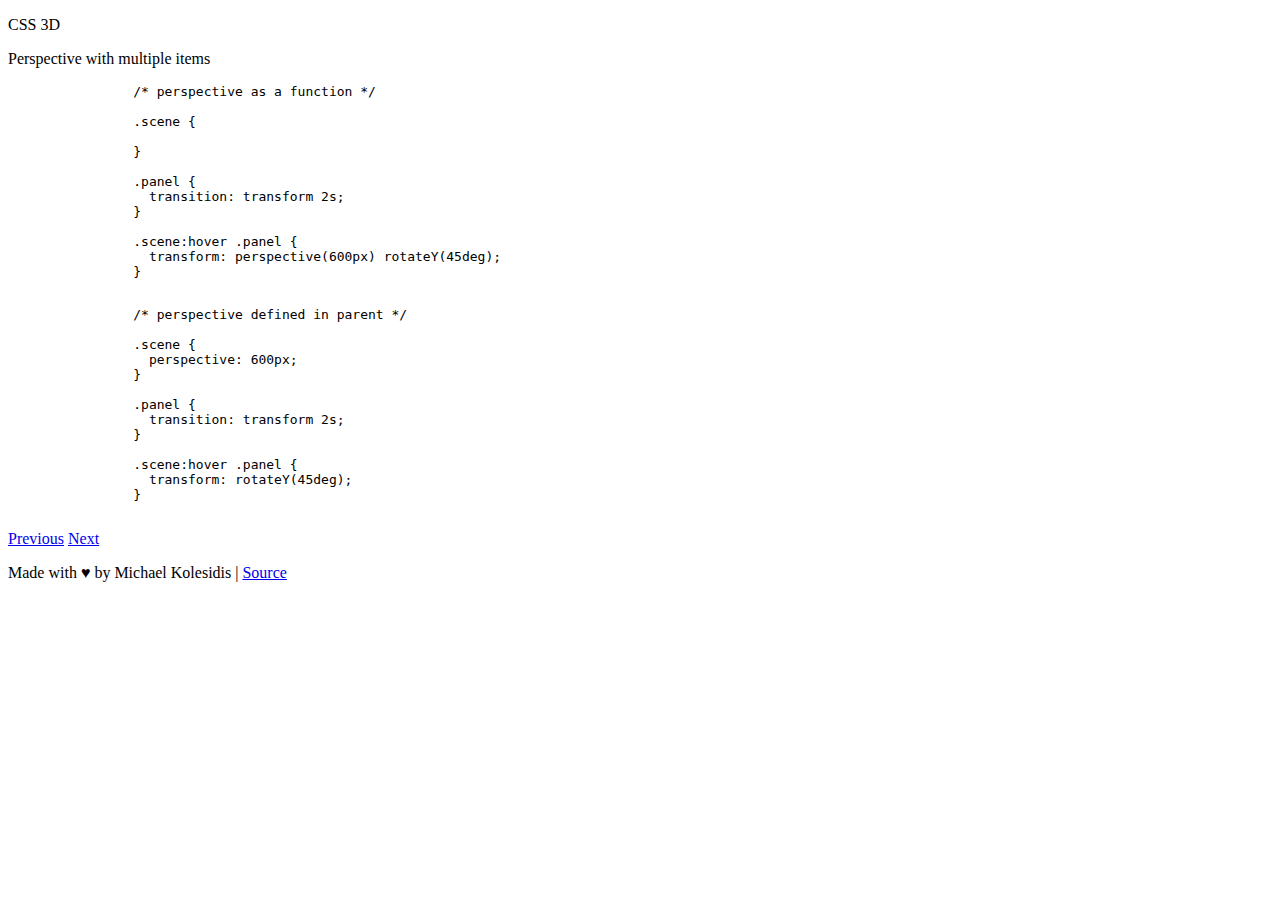
==== 2.html @ 07a19956 "Update 2.html" ====
<!DOCTYPE html>
<html lang="en">

<head>
    <title>CSS 3D</title>
    <link rel="stylesheet" href="./style.css">
</head>

<body>
    <p class="title">CSS 3D</p>
    <p class="subtitle">Perspective with multiple items</p>
    <div class="container">
        <div class="scene-3">
            <div class="panel-3"></div>
            <div class="panel-3"></div>
            <div class="panel-3"></div>
            <div class="panel-3"></div>
            <div class="panel-3"></div>
            <div class="panel-3"></div>
            <div class="panel-3"></div>
            <div class="panel-3"></div>
            <div class="panel-3"></div>
            <pre class="code">
                /* perspective as a function */
        
                .scene {
                    
                }
                  
                .panel {
                  transition: transform 2s;
                }
                  
                .scene:hover .panel {
                  transform: perspective(600px) rotateY(45deg);
                }
            </pre>
        </div>

        <div class="scene-4">
            <div class="panel-4"></div>
            <div class="panel-4"></div>
            <div class="panel-4"></div>
            <div class="panel-4"></div>
            <div class="panel-4"></div>
            <div class="panel-4"></div>
            <div class="panel-4"></div>
            <div class="panel-4"></div>
            <div class="panel-4"></div>
            <pre class="code">
                /* perspective defined in parent */
                
                .scene {
                  perspective: 600px;
                }
                  
                .panel {
                  transition: transform 2s;
                }
                  
                .scene:hover .panel {
                  transform: rotateY(45deg);
                }
            </pre>
        </div>

    </div>

    <a href="./index.html" class="button previous">Previous</a> <a href="./last.html" class="button next">Next</a>

    <footer>
        <p>Made with ♥ by Michael Kolesidis | <a target="_blank"
                href="https://github.com/michaelkolesidis/css-3d">Source</a></p>
    </footer>
</body>

</html>
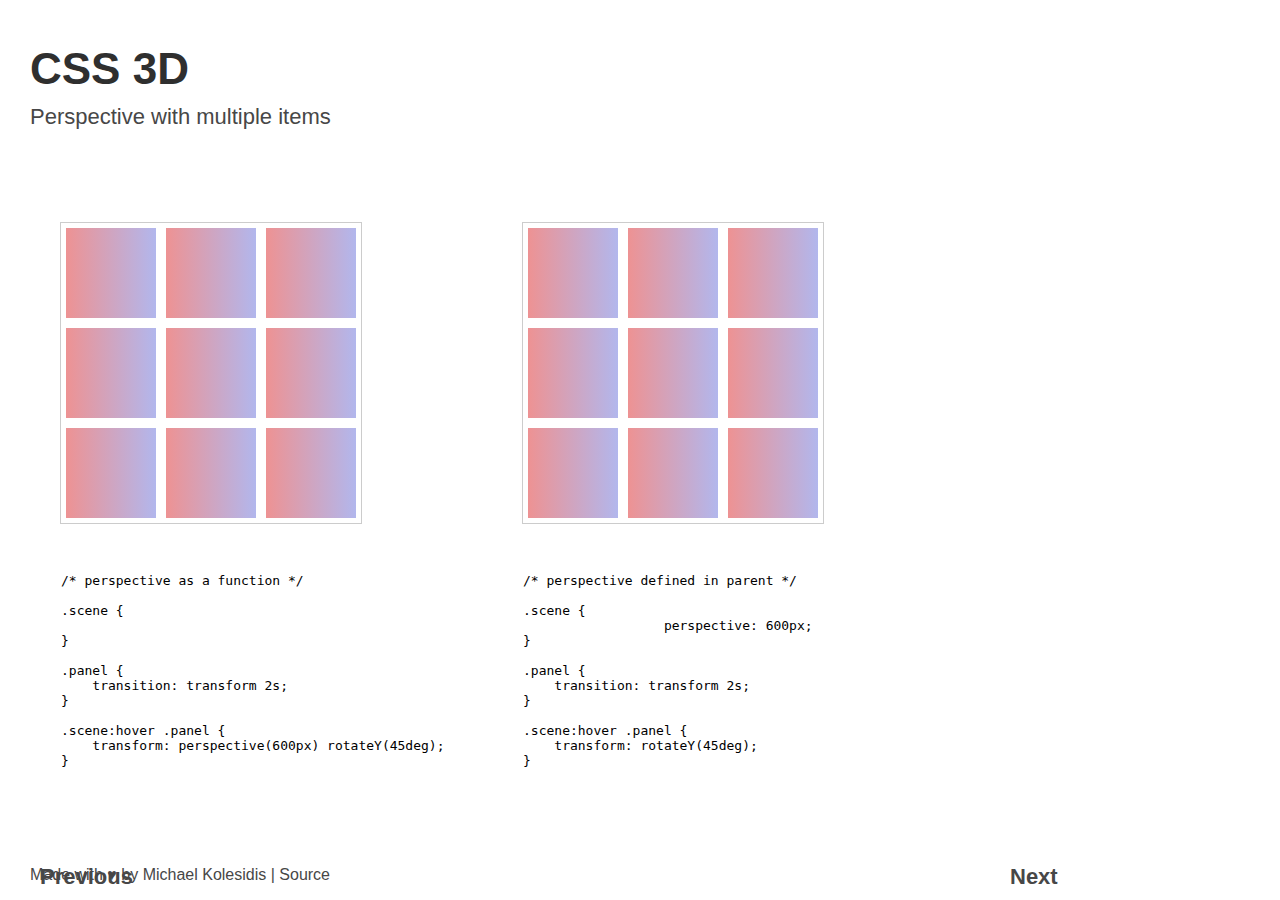
==== commit a7f3e022: "more pages" ====
--- a/2.html
+++ b/2.html
@@ -2,76 +2,76 @@
 <html lang="en">
 
 <head>
-    <title>CSS 3D</title>
-    <link rel="stylesheet" href="./style.css">
+  <title>CSS 3D</title>
+  <link rel="stylesheet" href="./style.css">
 </head>
 
 <body>
-    <p class="title">CSS 3D</p>
-    <p class="subtitle">Perspective with multiple items</p>
-    <div class="container">
-        <div class="scene-3">
-            <div class="panel-3"></div>
-            <div class="panel-3"></div>
-            <div class="panel-3"></div>
-            <div class="panel-3"></div>
-            <div class="panel-3"></div>
-            <div class="panel-3"></div>
-            <div class="panel-3"></div>
-            <div class="panel-3"></div>
-            <div class="panel-3"></div>
-            <pre class="code">
-                /* perspective as a function */
-        
-                .scene {
-                    
-                }
-                  
-                .panel {
-                  transition: transform 2s;
-                }
-                  
-                .scene:hover .panel {
-                  transform: perspective(600px) rotateY(45deg);
-                }
-            </pre>
-        </div>
-
-        <div class="scene-4">
-            <div class="panel-4"></div>
-            <div class="panel-4"></div>
-            <div class="panel-4"></div>
-            <div class="panel-4"></div>
-            <div class="panel-4"></div>
-            <div class="panel-4"></div>
-            <div class="panel-4"></div>
-            <div class="panel-4"></div>
-            <div class="panel-4"></div>
-            <pre class="code">
-                /* perspective defined in parent */
-                
-                .scene {
-                  perspective: 600px;
-                }
-                  
-                .panel {
-                  transition: transform 2s;
-                }
-                  
-                .scene:hover .panel {
-                  transform: rotateY(45deg);
-                }
-            </pre>
-        </div>
-
+  <p class="title">CSS 3D</p>
+  <p class="subtitle">Perspective with multiple items</p>
+  <div class="container">
+    <div class="scene scene-3">
+      <div class="panel small panel-3"></div>
+      <div class="panel small panel-3"></div>
+      <div class="panel small panel-3"></div>
+      <div class="panel small panel-3"></div>
+      <div class="panel small panel-3"></div>
+      <div class="panel small panel-3"></div>
+      <div class="panel small panel-3"></div>
+      <div class="panel small panel-3"></div>
+      <div class="panel small panel-3"></div>
+      <pre class="code">
+/* perspective as a function */
+    
+.scene {
+                 
+}
+              
+.panel {
+    transition: transform 2s;
+}
+               
+.scene:hover .panel {
+    transform: perspective(600px) rotateY(45deg);
+}
+        </pre>
     </div>
 
-    <a href="./index.html" class="button previous">Previous</a> <a href="./last.html" class="button next">Next</a>
+    <div class="scene scene-4">
+      <div class="panel small panel-4"></div>
+      <div class="panel small panel-4"></div>
+      <div class="panel small panel-4"></div>
+      <div class="panel small panel-4"></div>
+      <div class="panel small panel-4"></div>
+      <div class="panel small panel-4"></div>
+      <div class="panel small panel-4"></div>
+      <div class="panel small panel-4"></div>
+      <div class="panel small panel-4"></div>
+      <pre class="code">
+/* perspective defined in parent */
+                
+.scene {
+                  perspective: 600px;
+}
+                  
+.panel {
+    transition: transform 2s;
+}
+                  
+.scene:hover .panel {
+    transform: rotateY(45deg);
+}
+      </pre>
+    </div>
 
-    <footer>
-        <p>Made with ♥ by Michael Kolesidis | <a target="_blank"
-                href="https://github.com/michaelkolesidis/css-3d">Source</a></p>
-    </footer>
+  </div>
+
+  <a href="./index.html" class="button previous">Previous</a> <a href="./3.html" class="button next">Next</a>
+
+  <footer>
+    <p>Made with ♥ by Michael Kolesidis | <a target="_blank"
+        href="https://github.com/michaelkolesidis/css-3d">Source</a></p>
+  </footer>
 </body>
 
-</html>
+</html>--- a/style.css
+++ b/style.css
@@ -0,0 +1,212 @@
+/****** Variables ******/
+:root {
+  --panel-color: rgba(255, 0, 0, 0.7);
+  --panel-color-alt: linear-gradient(to right, rgba(230,100,101, 0.7), rgba(145,152,229, 0.7));
+  --blackish: rgb(47, 47, 47);
+  --greyish: rgb(71, 71, 71);
+  --light-greyish: rgb(204, 204, 204);
+}
+
+/****** General ******/
+html,
+body {
+  padding: 0;
+  margin: 0;
+}
+
+body {
+  font-family: Arial;
+}
+
+
+/****** Titles ******/
+.title {
+  color: var(--blackish);
+  font-weight: 700;
+  margin-left: 30px;
+  font-size: 44px;
+  margin-bottom: 10px;
+}
+
+.subtitle {
+  color: var(--greyish);
+  margin-left: 30px;
+  margin-top: 0;
+  font-size: 22px;
+}
+
+
+/****** Text ******/
+.text {
+  color: var(--greyish);
+  margin-left: 30px;
+  margin-top: 100px;
+  margin-bottom: 306px;
+  font-size: 22px;
+}
+
+.code {
+  float: left;
+  margin-top: 50px;
+}
+
+
+/****** Container ******/
+.container {
+  margin-left: 30px;
+  display: flex;
+  justify-content: flex-start;
+}
+
+
+/****** Scenes ******/
+.scene {
+  width: 300px;
+  height: 300px;
+  border: 1px solid var(--light-greyish);
+}
+
+/****** Panels ******/
+.panel {
+  background: var(--panel-color-alt);
+  line-height: 250px;
+  color: white;
+  font-size: 18px;
+  text-align: center;
+  transition: transform 2s;
+}
+
+.big {
+  width: 100%;
+  height: 100%;
+}
+
+.small {
+  width: 90px;
+  height: 90px;
+  float: left;
+  margin: 5px;
+}
+
+
+/***** Scene 1 *****/
+.scene-1 {
+  margin: 70px 160px 0px 30px;
+}
+
+.panel-1 { 
+  margin-bottom: 50px;
+}
+
+.panel-1:hover {
+  transform: perspective(600px) rotateY(45deg);
+}
+
+
+/***** Scene 2 *****/
+.scene-2 {
+  margin: 70px 30px 30px 0px;
+  perspective: 600px;
+}
+
+.panel-2 {
+  transition: transform 2s;
+  margin-bottom: 50px;
+}
+
+.panel-2:hover {
+  transform: rotateY(45deg);
+}
+
+
+/***** Scene 3 *****/
+.scene-3 {
+  margin: 70px 160px 0px 30px;
+}
+
+.panel-3 {
+  transition: transform 2s;
+}
+
+.scene-3:hover .panel-3 {
+  transform: perspective(600px) rotateY(45deg);
+}
+
+
+/***** Scene 4 *****/
+.scene-4 {
+  margin: 70px 30px 30px 0px;
+  perspective: 600px;
+}
+
+.panel-4 {
+  transition: transform 2s;
+}
+
+.scene-4:hover .panel-4 {
+  transform: rotateY(45deg);
+}
+
+
+/****** Scene 5 ******/
+.scene-5 {
+  margin: 70px 160px 0px 30px;
+  perspective: 600px;
+}
+
+.panel--translate-neg-z:hover {
+  transform: translateZ(-200px);
+}
+
+.panel--translate-pos-z:hover {
+  transform: translateZ(200px);
+}
+
+.panel--rotate-x:hover {
+  transform: rotateX(45deg);
+}
+
+.panel--rotate-y:hover {
+  transform: rotateY(45deg);
+}
+
+.panel--rotate-z:hover {
+  transform: rotateZ(45deg);
+}
+
+
+/****** Buttons ******/
+a {
+  text-decoration: none;
+  color: var(--greyish);
+}
+
+.button {
+  font-weight: 700;
+  font-size: 22px;
+  position:absolute;
+  padding: 10px;
+  transition: transform 2s;
+  margin-top: 300px;
+}
+
+.button:hover {
+  transform: rotate(360deg);
+}
+
+.next {
+  margin-left: 1000px;
+}
+
+.previous {
+  margin-left: 30px;
+}
+
+
+/****** Footer ******/
+footer {
+  position: absolute;
+  bottom: 0;
+  color: var(--greyish);
+  margin-left: 30px;
+}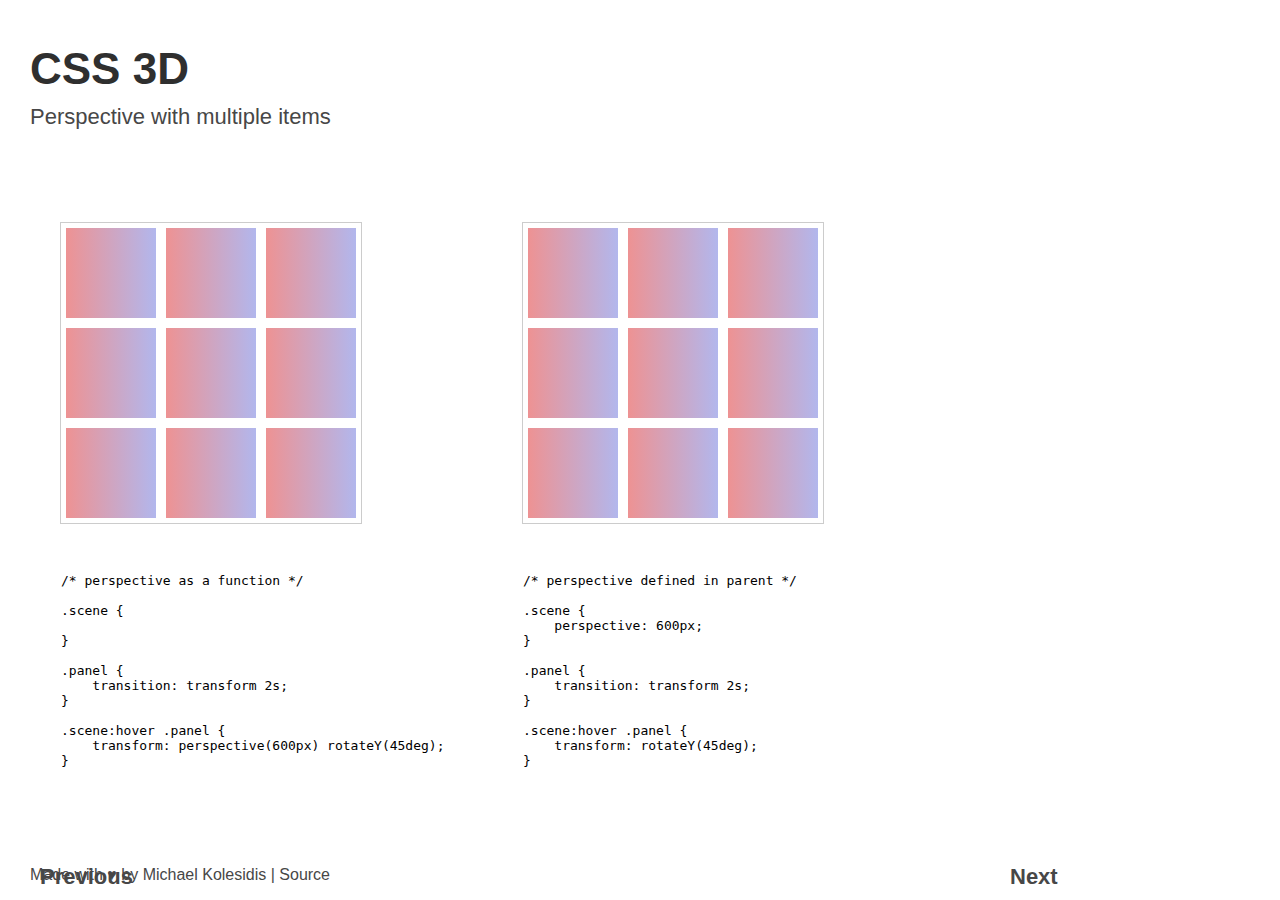
==== commit 743563e2: "Update 2.html" ====
--- a/2.html
+++ b/2.html
@@ -51,7 +51,7 @@
 /* perspective defined in parent */
                 
 .scene {
-                  perspective: 600px;
+    perspective: 600px;
 }
                   
 .panel {
@@ -74,4 +74,4 @@
   </footer>
 </body>
 
-</html>+</html>
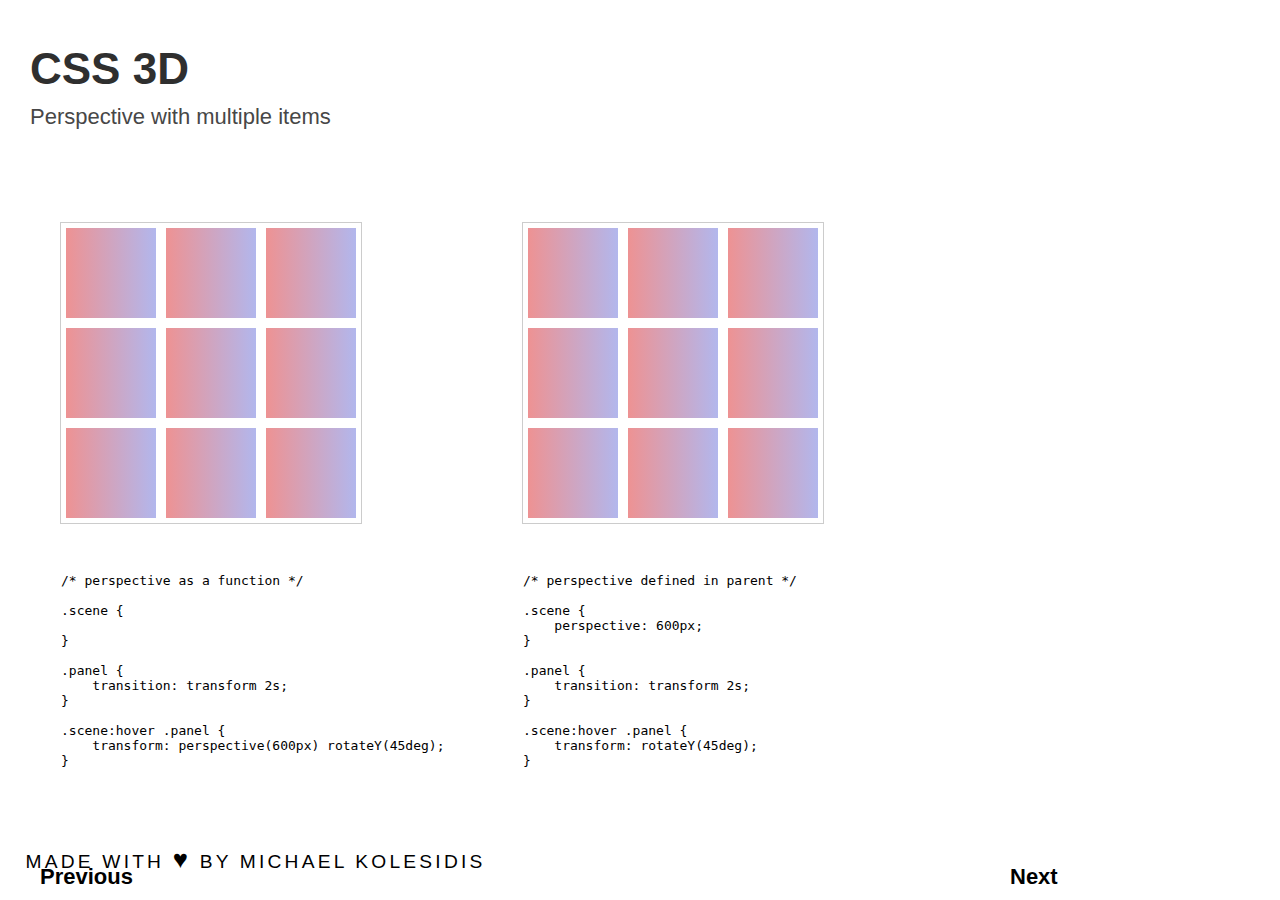
==== commit 591e5ac4: "styling" ====
--- a/2.html
+++ b/2.html
@@ -7,7 +7,7 @@
 </head>
 
 <body>
-  <p class="title">CSS 3D</p>
+  <a href="./index.html"><p class="title">CSS 3D</p></a>
   <p class="subtitle">Perspective with multiple items</p>
   <div class="container">
     <div class="scene scene-3">
@@ -69,8 +69,10 @@
   <a href="./index.html" class="button previous">Previous</a> <a href="./3.html" class="button next">Next</a>
 
   <footer>
-    <p>Made with ♥ by Michael Kolesidis | <a target="_blank"
-        href="https://github.com/michaelkolesidis/css-3d">Source</a></p>
+    <p>MADE WITH <span id="heart">♥</span> BY 
+        <a href="https://github.com/michaelkolesidis/css-3d" target="_blank">
+        MICHAEL KOLESIDIS</a>
+    </p>
   </footer>
 </body>
 
--- a/style.css
+++ b/style.css
@@ -207,6 +207,21 @@
 footer {
   position: absolute;
   bottom: 0;
-  color: var(--greyish);
-  margin-left: 30px;
+  left: 0;
+}
+
+footer > p {
+  margin: 1.6rem;
+  font-size: 1.2rem;
+  font-weight: 500;
+  letter-spacing: 0.2rem;
+}
+
+a,
+a:visited {
+  color: black;
+}
+
+#heart {
+  font-size: 1.6rem;
 }